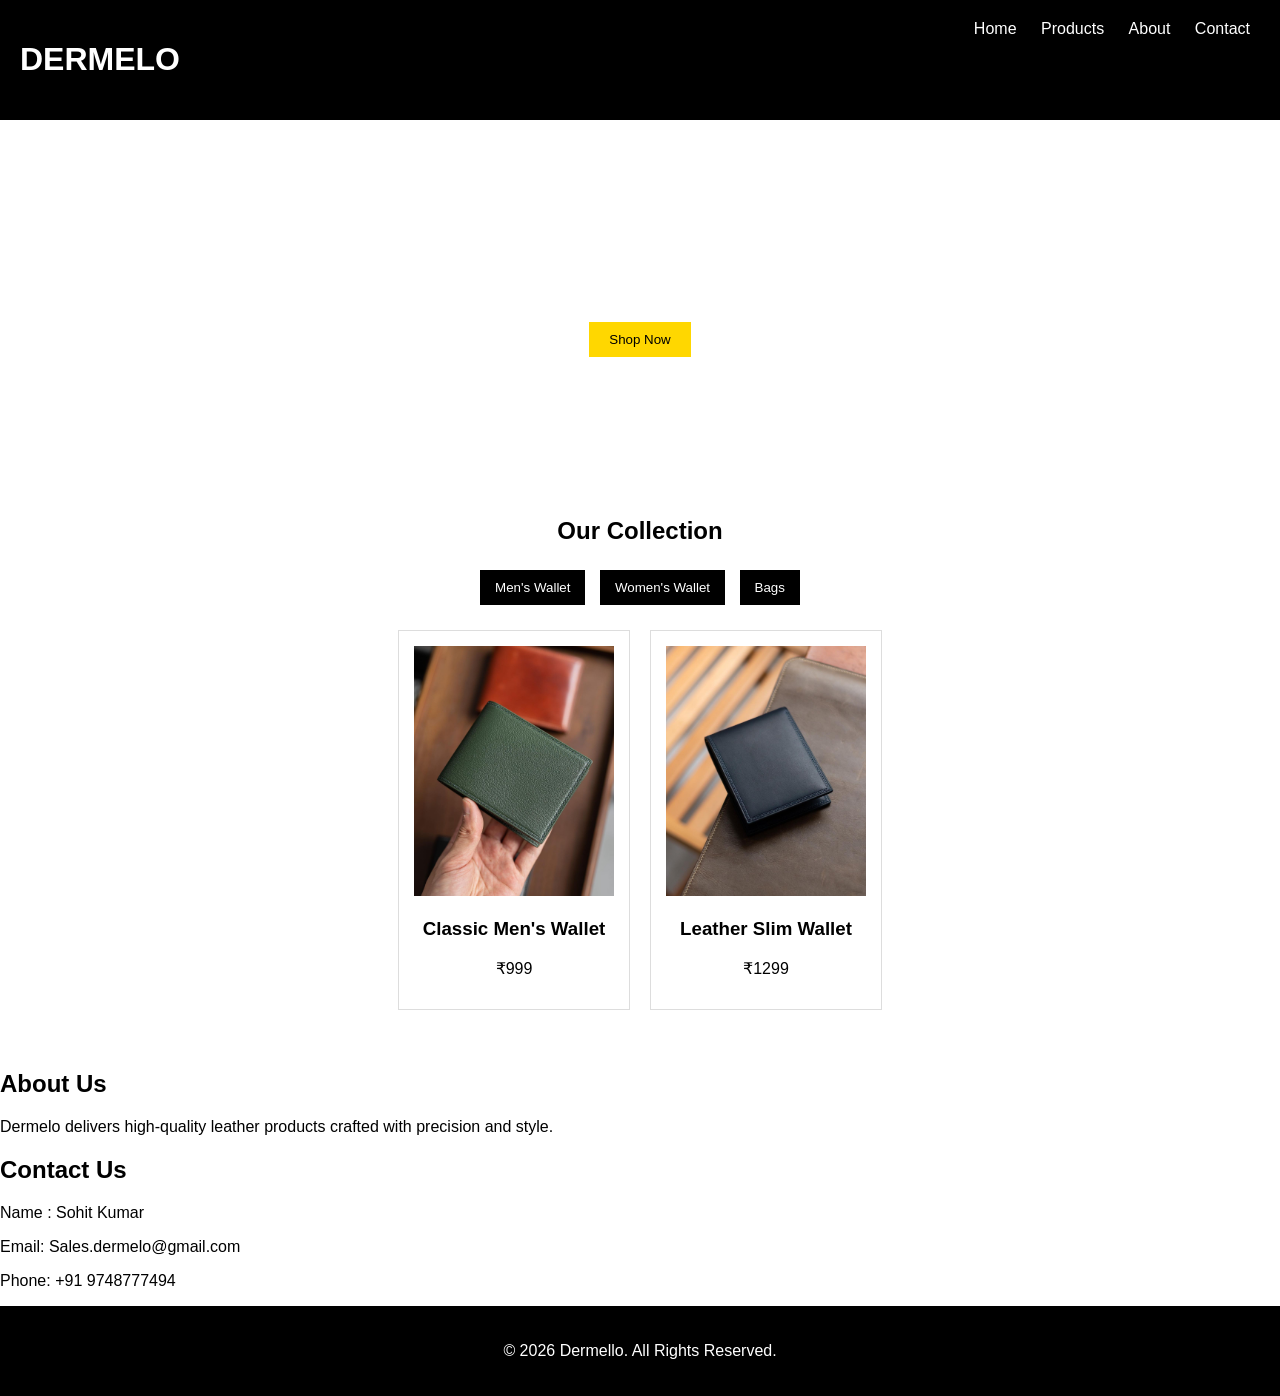
==== index.html @ 66f85ce0 "Add files via upload" ====
<!DOCTYPE html>
<html lang="en">

<head>
    <meta charset="UTF-8">
    <meta name="viewport" content="width=device-width, initial-scale=1.0">
    <title>Dermelo | Wallet & Bags</title>
    <link rel="stylesheet" href="style.css">
</head>

<body>

    <!-- Navbar -->
    <header>
        <h1>DERMELO</h1>
        <nav>
            <a href="#">Home</a>
            <a href="#products">Products</a>
            <a href="#about">About</a>
            <a href="#contact">Contact</a>
        </nav>
    </header>

    <!-- Hero Section -->
    <section class="hero">
        <h2>Premium Leather Wallets & Bags</h2>
        <p>Excellence in Every Detail</p>
        <button onclick="shopNow()">Shop Now</button>
    </section>

    <!-- Products -->
    <section id="products">
        <h2>Our Collection</h2>

        <!-- Category Buttons -->
        <div class="categories">
            <button onclick="showCategory('men')">Men's Wallet</button>
            <button onclick="showCategory('women')">Women's Wallet</button>
            <button onclick="showCategory('bags')">Bags</button>
        </div>

        <!-- Product Display -->
        <div id="product-list" class="product-container"></div>
    </section>
    <!-- About -->
    <section id="about">
        <h2>About Us</h2>
        <p>Dermelo delivers high-quality leather products crafted with precision and style.</p>
    </section>

    <!-- Contact -->
    <section id="contact">
        <h2>Contact Us</h2>
        <p>Name : Sohit Kumar</p>
        <p>Email: Sales.dermelo@gmail.com</p>
        <p>Phone: +91 9748777494</p>
    </section>

    <!-- Footer -->
    <footer>
        <p>© 2026 Dermello. All Rights Reserved.</p>
    </footer>

    <script src="script.js"></script>

</body>

</html>
---- style.css ----
body {
    margin: 0;
    font-family: Arial;
}

/* Navbar */
header {
    display: flex;
    justify-content: space-between;
    padding: 20px;
    background: black;
    color: white;
}

nav a {
    margin: 0 10px;
    color: white;
    text-decoration: none;
}

/* Hero */
.hero {
    text-align: center;
    padding: 100px;
    background: url('images/banner.jpg') no-repeat center/cover;
    color: white;
}

.hero button {
    padding: 10px 20px;
    background: gold;
    border: none;
    cursor: pointer;
}

/* Products */
.categories {
    margin-bottom: 20px;
}

.categories button {
    padding: 10px 15px;
    margin: 5px;
    background: black;
    color: white;
    border: none;
    cursor: pointer;
}

.categories button:hover {
    background: gold;
    color: black;
}

#products {
    padding: 40px;
    text-align: center;
}

.product-container {
    display: flex;
    justify-content: center;
    gap: 20px;
}

.product {
    border: 1px solid #ddd;
    padding: 15px;
    width: 200px;
}

.product img {
    width: 100%;
}

/* Footer */
footer {
    text-align: center;
    padding: 20px;
    background: black;
    color: white;
}
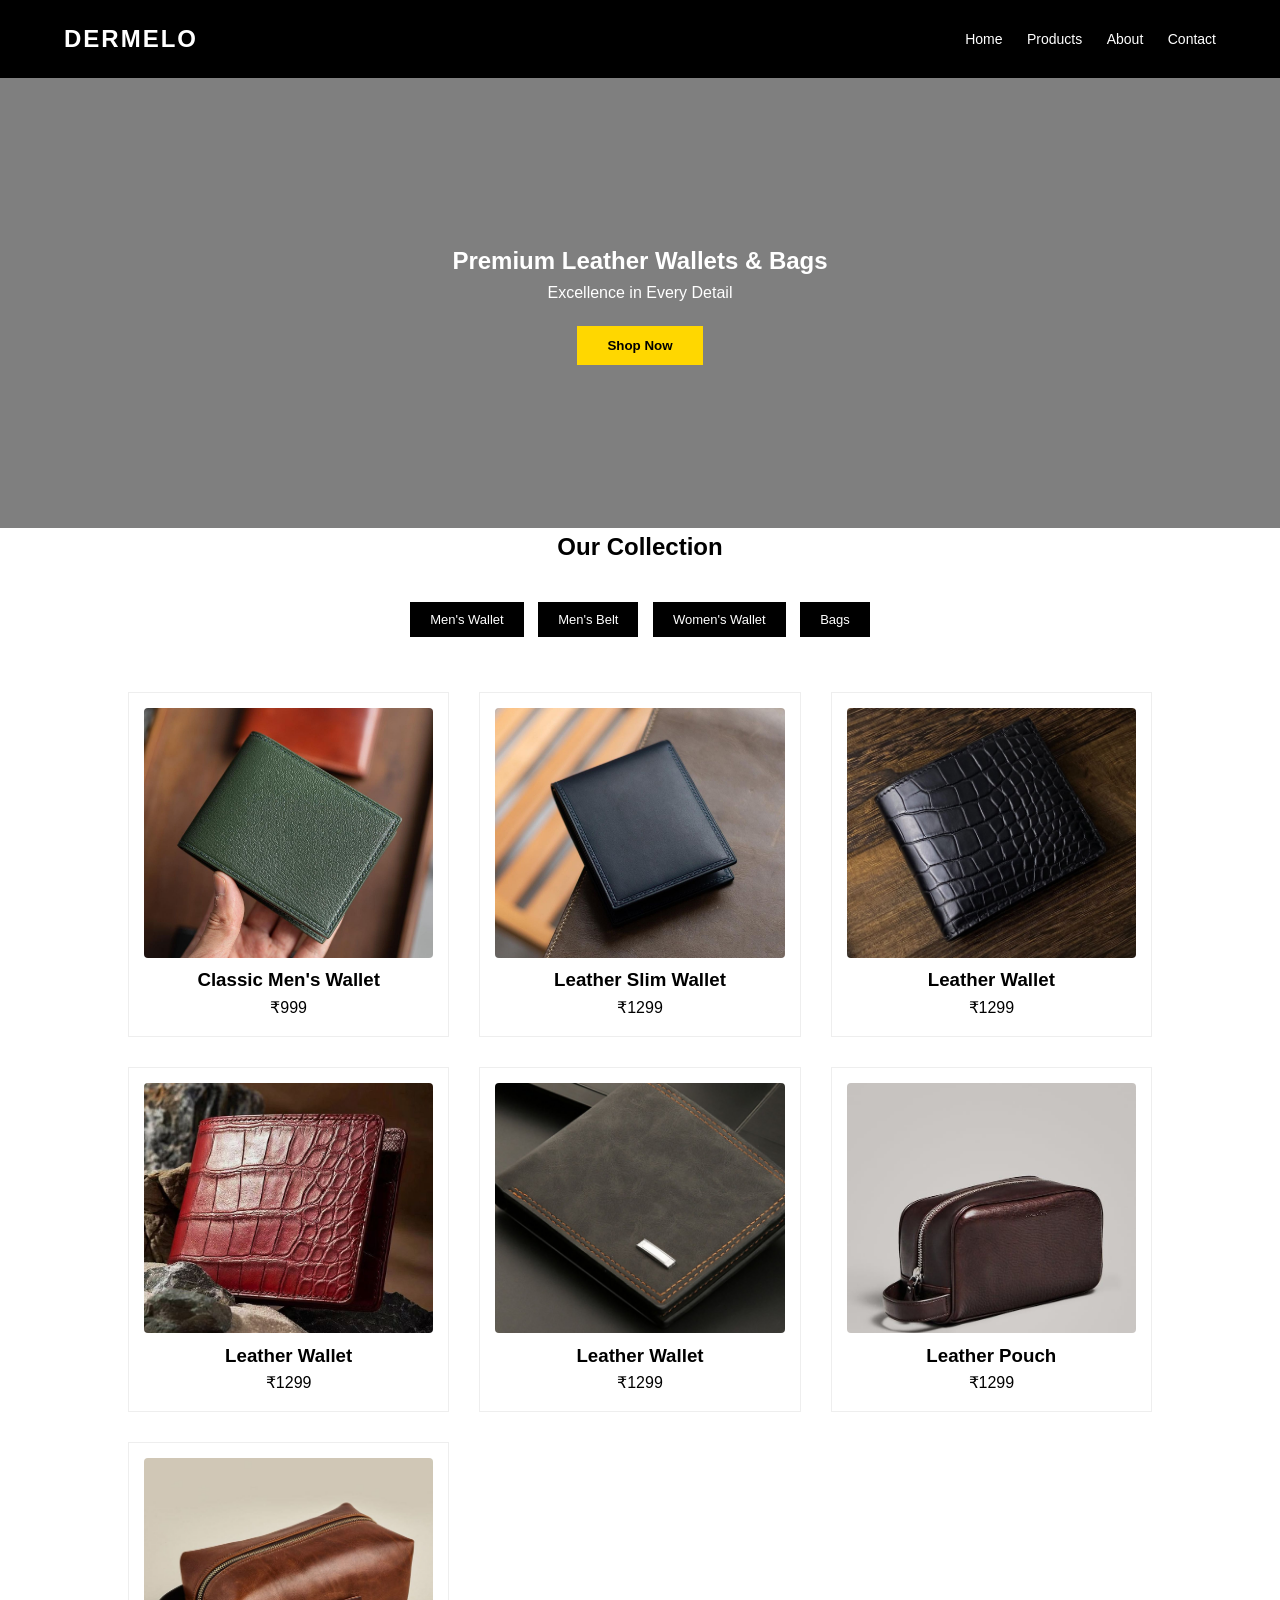
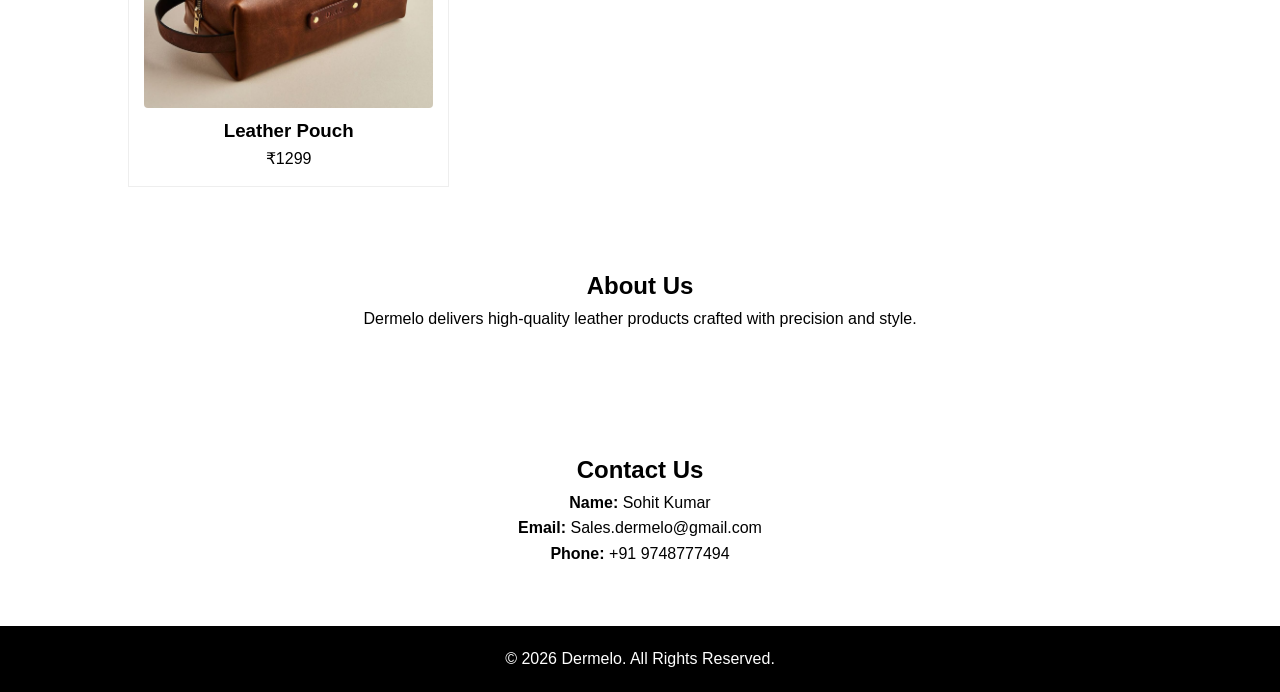
==== commit fa5f0bbc: "Add files via upload" ====
--- a/index.html
+++ b/index.html
@@ -10,10 +10,10 @@
 
 <body>
 
-    <!-- Navbar -->
-    <header>
-        <h1>DERMELO</h1>
-        <nav>
+    <!-- Professional Black Navbar -->
+    <header class="main-header">
+        <div class="logo">DERMELO</div>
+        <nav class="nav-menu">
             <a href="#">Home</a>
             <a href="#products">Products</a>
             <a href="#about">About</a>
@@ -23,46 +23,47 @@
 
     <!-- Hero Section -->
     <section class="hero">
-        <h2>Premium Leather Wallets & Bags</h2>
-        <p>Excellence in Every Detail</p>
-        <button onclick="shopNow()">Shop Now</button>
+        <div class="hero-content">
+            <h2>Premium Leather Wallets & Bags</h2>
+            <p>Excellence in Every Detail</p>
+            <button class="shop-btn" onclick="shopNow()">Shop Now</button>
+        </div>
     </section>
 
-    <!-- Products -->
-    <section id="products">
+    <!-- Products Section -->
+    <section id="products" class="collection-section">
         <h2>Our Collection</h2>
 
-        <!-- Category Buttons -->
         <div class="categories">
             <button onclick="showCategory('men')">Men's Wallet</button>
+            <button onclick="showCategory('Belt')">Men's Belt</button>
             <button onclick="showCategory('women')">Women's Wallet</button>
             <button onclick="showCategory('bags')">Bags</button>
         </div>
 
-        <!-- Product Display -->
+        <!-- This container is fixed for a 3-column grid -->
         <div id="product-list" class="product-container"></div>
     </section>
-    <!-- About -->
-    <section id="about">
+
+    <!-- About Section -->
+    <section id="about" class="content-section">
         <h2>About Us</h2>
         <p>Dermelo delivers high-quality leather products crafted with precision and style.</p>
     </section>
 
-    <!-- Contact -->
-    <section id="contact">
+    <!-- Contact Section -->
+    <section id="contact" class="content-section">
         <h2>Contact Us</h2>
-        <p>Name : Sohit Kumar</p>
-        <p>Email: Sales.dermelo@gmail.com</p>
-        <p>Phone: +91 9748777494</p>
+        <p><strong>Name:</strong> Sohit Kumar</p>
+        <p><strong>Email:</strong> Sales.dermelo@gmail.com</p>
+        <p><strong>Phone:</strong> +91 9748777494</p>
     </section>
 
-    <!-- Footer -->
     <footer>
-        <p>© 2026 Dermello. All Rights Reserved.</p>
+        <p>© 2026 Dermelo. All Rights Reserved.</p>
     </footer>
 
     <script src="script.js"></script>
-
 </body>
 
 </html>
--- a/style.css
+++ b/style.css
@@ -1,82 +1,120 @@
-body {
+/* General Reset */
+* {
     margin: 0;
-    font-family: Arial;
+    padding: 0;
+    box-sizing: border-box;
 }
 
-/* Navbar */
-header {
+body {
+    font-family: Arial, sans-serif;
+    line-height: 1.6;
+    background-color: #fff;
+    text-align: center;
+}
+
+/* Black Navbar Style */
+.main-header {
+    background-color: #000;
+    color: #fff;
     display: flex;
     justify-content: space-between;
-    padding: 20px;
-    background: black;
+    align-items: center;
+    padding: 20px 5%;
+    position: sticky;
+    top: 0;
+    z-index: 1000;
+}
+
+.logo {
+    font-size: 24px;
+    font-weight: bold;
+    letter-spacing: 2px;
+}
+
+.nav-menu a {
+    color: #fff;
+    text-decoration: none;
+    margin-left: 20px;
+    font-size: 14px;
+}
+
+/* Hero Section with Overlay */
+.hero {
+    height: 450px;
+    background: linear-gradient(rgba(0, 0, 0, 0.5), rgba(0, 0, 0, 0.5)),
+        url('https://images.unsplash.com/photo-1627123424574-724758594e93?auto=format&fit=crop&q=80&w=1000') no-repeat center/cover;
+    display: flex;
+    justify-content: center;
+    align-items: center;
     color: white;
 }
 
-nav a {
-    margin: 0 10px;
-    color: white;
-    text-decoration: none;
-}
-
-/* Hero */
-.hero {
-    text-align: center;
-    padding: 100px;
-    background: url('images/banner.jpg') no-repeat center/cover;
-    color: white;
-}
-
-.hero button {
-    padding: 10px 20px;
-    background: gold;
+.shop-btn {
+    background-color: #FFD700;
+    /* Gold/Yellow button */
     border: none;
+    padding: 12px 30px;
+    font-weight: bold;
+    margin-top: 20px;
     cursor: pointer;
 }
 
-/* Products */
+/* Category Buttons */
 .categories {
-    margin-bottom: 20px;
+    margin: 30px 0;
 }
 
 .categories button {
-    padding: 10px 15px;
+    background: #000;
+    color: #fff;
+    border: none;
+    padding: 10px 20px;
     margin: 5px;
-    background: black;
-    color: white;
-    border: none;
     cursor: pointer;
+    font-size: 13px;
 }
 
-.categories button:hover {
-    background: gold;
-    color: black;
+/* THE GRID FIX: 3 columns and small images */
+.product-container {
+    display: grid;
+    grid-template-columns: repeat(3, 1fr);
+    /* Exactly 3 per line */
+    gap: 30px;
+    padding: 20px 10%;
 }
 
-#products {
-    padding: 40px;
-    text-align: center;
+/* Targets the cards created by script.js */
+.product-card {
+    border: 1px solid #eee;
+    padding: 15px;
+    background: #fff;
 }
 
-.product-container {
-    display: flex;
-    justify-content: center;
-    gap: 20px;
+.product-card img {
+    width: 100%;
+    /* Fits card width */
+    height: 250px;
+    /* Fixed small height - Fixes the "Huge Pic" problem */
+    object-fit: cover;
+    /* Crops perfectly without stretching */
+    border-radius: 4px;
 }
 
-.product {
-    border: 1px solid #ddd;
-    padding: 15px;
-    width: 200px;
+/* Content Sections */
+.content-section {
+    padding: 60px 10%;
 }
 
-.product img {
-    width: 100%;
+footer {
+    background: #000;
+    color: #fff;
+    padding: 20px;
 }
 
-/* Footer */
-footer {
-    text-align: center;
-    padding: 20px;
-    background: black;
-    color: white;
+/* Responsive for Mobile */
+@media (max-width: 768px) {
+    .product-container {
+        grid-template-columns: repeat(1, 1fr);
+        /* 1 column on small phones */
+    }
 }
